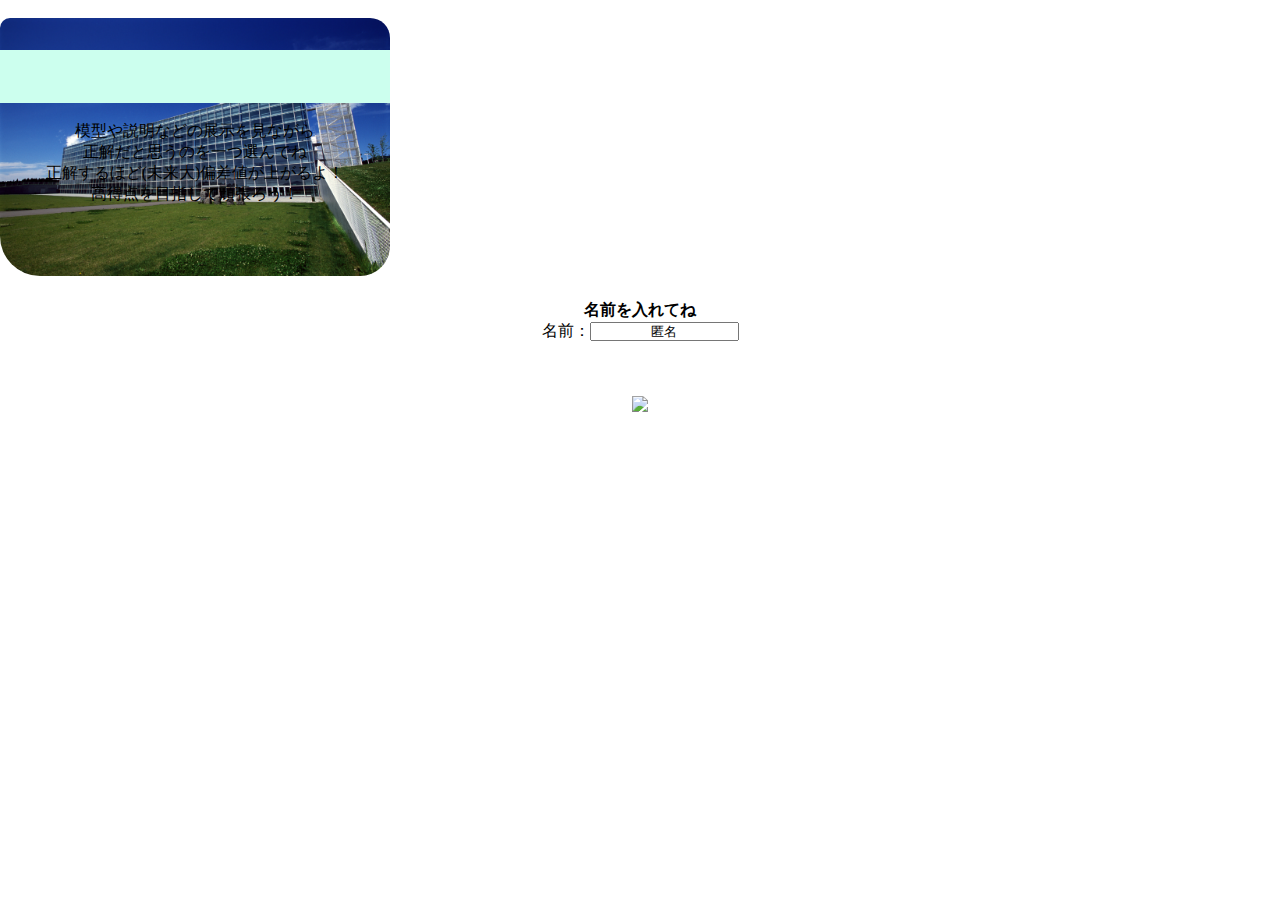
==== index.html @ a5bf8b03 "Update index.html" ====
<!DOCTYPE html>
<html lang="ja">
<head>
    <meta charset="UTF-8">
    <meta name="viewport" content="width=device-width, initial-scale=1.0">
    <title>はじめに</title>
    <link rel="stylesheet" href="style.css">
</head>
<body>

    <div class="relative">
        <br>
        <img src="fun.png" class="fun">

        <div class="absolute">
            
            <p class="text">
                <span>触発の連鎖を通して豊かな文化的体験を深める</span><br>
                <strong>ミュージアムIT</strong>
            </p>

            <br>   
            <p>模型や説明などの展示を見ながら</p>
            <p>正解だと思うのを一つ選んでね</p>
            <p>正解するほど(未来大)偏差値が上がるよ！</p>
            <p>高得点を目指して頑張ろう！</p>
            <br>
        
        </div>
    </div>

    <h4>名前を入れてね</h4>
    <form action="quiz.html" method="post">
    <label>名前：</label><input id="name" type="text" size="16" value="匿名"></label>
    </form>

    <br>
    <br>
    <br>
    <a href="index.html" id="startbutton">
        <img src="startbutton.png">
    </a>



<script src="main.js"></script>
</body>
</html>
---- style.css ----
@charset "utf-8";

* {
  margin: 0;
  padding: 0;
  box-sizing: border-box;
  text-align: center;
  
}

img { max-width:100%; height:auto; }



.relative{
    position: relative;
    width: 390px;
    margin-bottom: 20px;
}

.absolute{
    position: absolute;
    top: 50px;
    right: 0;
    left: 0;
    margin: 0 auto;
    text-align: center;
}

.fun{
    /* filter: blur(6px);
    filter: contrast(0.5);
    filter: opacity(30%);  *
    */
    border-radius: 10px 20px 30px 40px;
} 


.text{
    font-size: 13px;
    font-family: 'Noto Serif JP', serif;
    background-color: #ccffee;
    letter-spacing: 2px;
    }
    .text span{
    opacity: 0;
    animation: letter-glow 0.7s 0s ease both;
    }
    .is-act .text span{
    opacity: 1;
    }
    .text span:nth-child(1) {
    animation-delay: 0.5s;
    }
    .text span:nth-child(2) {
    animation-delay: 0.7s;
    }
    .text span:nth-child(3) {
    animation-delay: 0.9s;
    }
    .text strong{
    opacity: 0;
    filter: blur(10px);
    animation: letter-glow 0.7s 0s ease both, blur 2s 0s ease both;
    font-size: 200%;
    animation-delay: 1.5s;
    }
    .text span:nth-child(4) {
    animation-delay: 2.1s;
    }
    .text span:nth-child(5) {
    animation-delay: 2.3s;
    }
    .text span:nth-child(6) {
    animation-delay: 2.5s;
    }
    .text span:nth-child(7) {
    animation-delay: 2.7s;
    }
    .text span:nth-child(8) {
    animation-delay: 2.9s;
    }
    .text span:nth-child(9) {
    animation-delay: 3.1s;
    }
    .text span:nth-child(10) {
    animation-delay: 3.3s;
    }
    .text span:nth-child(11) {
    animation-delay: 3.5s;
    }
    .is-act .text span{
      opacity: 0;
      animation: letter-glow 0.7s 0s ease both;
    }
    .is-act .text span{
    opacity: 1;
    }
    .is-act .text span:nth-child(1) {
      animation-delay: 0.5s;
    }
    .is-act .text span:nth-child(2) {
      animation-delay: 0.7s;
    }
    .is-act .text span:nth-child(3) {
      animation-delay: 0.9s;
    }
    .is-act .text strong{
      opacity: 0;
      filter: blur(10px);
      animation: letter-glow 0.7s 0s ease both, letter-blur 2s 0s ease both;
      font-size: 200%;
      animation-delay: 1.5s;
    }
    .is-act .text span:nth-child(4) {
      animation-delay: 2.1s;
    }
    .is-act .text span:nth-child(5) {
      animation-delay: 2.3s;
    }
    .is-act .text span:nth-child(6) {
      animation-delay: 2.5s;
    }
    .is-act .text span:nth-child(7) {
      animation-delay: 2.7s;
    }
    .is-act .text span:nth-child(8) {
      animation-delay: 2.9s;
    }
    .is-act .text span:nth-child(9) {
      animation-delay: 3.1s;
    }
    .is-act .text span:nth-child(10) {
      animation-delay: 3.3s;
    }
    .is-act .text span:nth-child(11) {
      animation-delay: 3.5s;
    }
    @keyframes letter-glow{
    0%   {
      opacity: 0;
      text-shadow: 0px 0px 1px rgba(255,255,255,0.1);
    }
    66%  {
      opacity: 1;
      text-shadow: 0px 0px 20px rgba(255,255,255,0.9);
    }
    77%   { opacity: 1;  }
    100% {
      opacity:0.7;
      text-shadow: 0px 0px 20px rgba(255,255,255,0.0);
    }
    }
    @keyframes blur {
    0% {
      opacity: 0;
      filter: blur(10px);
    }
    100% {
      opacity: 1;
      filter: blur(0);
    }
        
    }

.card {
    padding-top:50px;
    display: flex;
    flex-direction: column;
    align-items: center;
    background-color: #ffffff;
    box-shadow: 0 0 5px rgba(0, 0, 0, 0.8);
    border-radius: 30px;
    width: 80%;
    height: 80vh;
    height: 80svh;
    margin: 30px auto;
    padding: 10px;
}

/* .question{
  box-shadow: 0 0 5px rgba(158, 26, 26, 0.8);
} */
     
.card h3 {
     font-size: 24px;
     text-align: left;
}
.card h2{
  font-size:20px;
  text-align: center;
}
.card .answer{
  font-size:20px;
  text-align: left;
}
.card .kotae{
  font-size:15px;
  padding-top: 20px;
}
     
.card .choice {
    /* margin-top: 50px;
     display: flex;
     justify-content: space-around;
     width: 100%;*/
     margin-top: 40px;
     display: -webkit-flex;
     display: flex;
     -webkit-justify-content: space-between;
     justify-content: space-between;
     -webkit-align-items: flex-start;
     align-items: center;
     -webkit-flex-direction: column;
     flex-direction: column;
     height: 150px;
}

.card .choice button {
     border: 1px solid rgba(0, 0, 0);
     padding: 10px 20px;
     margin:10px;
     cursor: pointer;
     box-shadow: 0 0 5px rgba(0, 0, 0, 0.3);
     outline: none;
     background-color: rgba(66, 66, 175, 0.747);
     width: 250px;
     border-radius: 30px;
     color : #ffffff;
     text-align: left;
}

.card .tip{
text-align: left;
}

.hintButton{
  display: inline-block;
  background: #e6f05f;
  padding: 5px 10px;
  cursor: pointer;
  box-shadow: 0 0 5px rgba(0, 0, 0.8, 0.8);
}

.nextButton{
  display: inline-block;
  background: #5fd355;
  padding: 5px 10px;
  cursor: pointer;
  box-shadow: 0 0 5px rgba(0, 0, 0.8, 0.8);
}

.video{
  align-items: center;
  padding-top: 30px;
  padding-left: 3px;
  top:0; 
  width: 100%; 
  height: 100%; 
  background: #FFF; 
  z-index: 9999999999;
}

.hint{
  text-align: left;
}

#rankingbutton { 
  display: none;
  padding-top: px;
  padding-bottom:60px;
}   /* 非表示 */

/*ランキング*/
.top{
  padding-top:30px;
  margin: 0;
  padding: 0;
  box-sizing: border-box;
  text-align: center;
  
  display: flex;
  flex-direction: column;
  align-items: center;
  background-color: #fff;
  box-shadow: 0 0 5px rgba(0, 0, 0, 0.8);
  width: 80%;
  height: 160px;
  margin: 50px auto;
  padding: 10px;
}

#id{
  display: none;
}
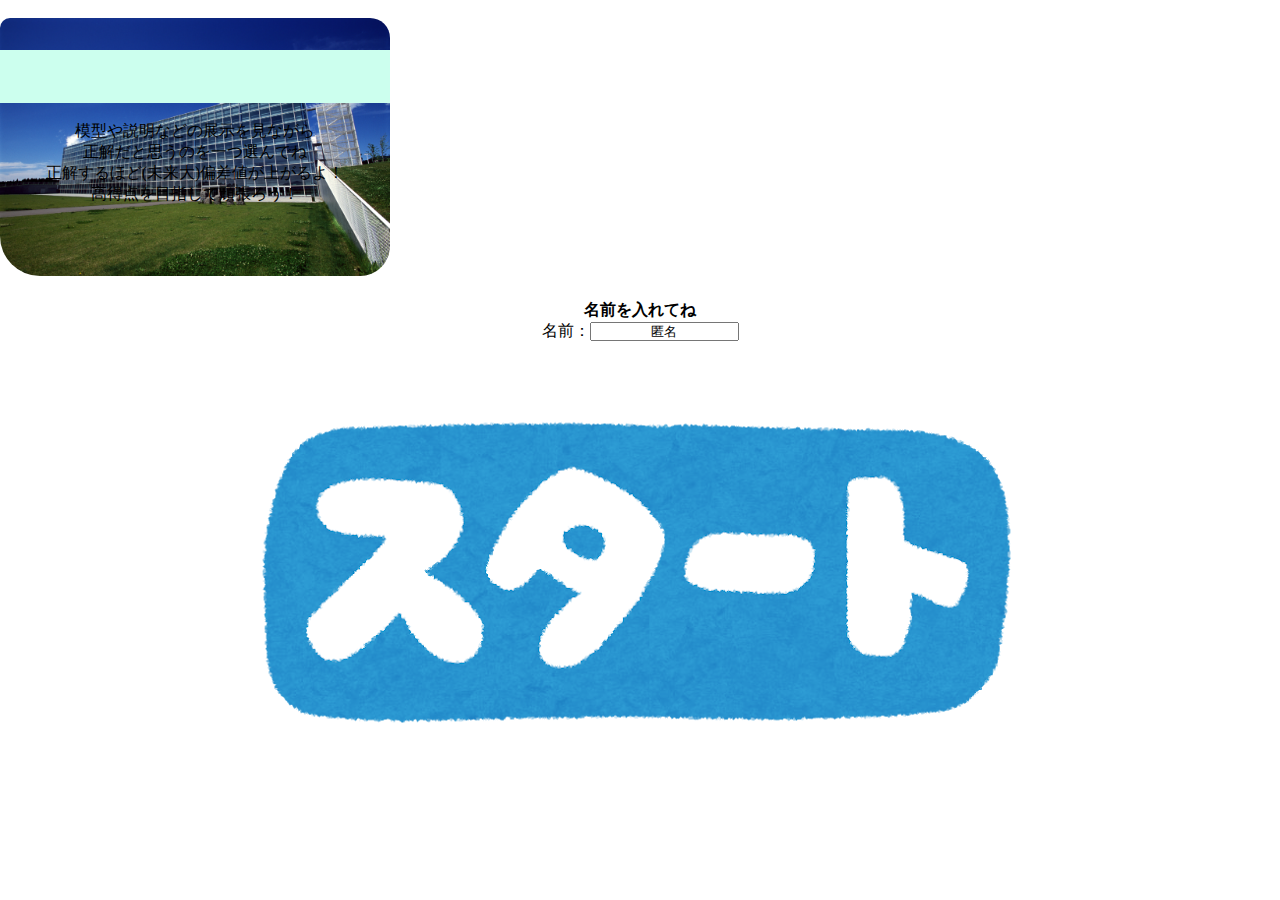
==== commit 122ec704: "Update index.html" ====
--- a/index.html
+++ b/index.html
@@ -37,7 +37,7 @@
     <br>
     <br>
     <br>
-    <a href="index.html" id="startbutton">
+    <a href="quiz.html" id="startbutton">
         <img src="startbutton.png">
     </a>
 
--- a/style.css
+++ b/style.css
@@ -1,14 +1,16 @@
 
 
 @charset "utf-8";
+
 
 * {
   margin: 0;
   padding: 0;
   box-sizing: border-box;
   text-align: center;
-  
-}
+
+}
+
 
 img { max-width:100%; height:auto; }
 
@@ -170,7 +172,7 @@
     display: flex;
     flex-direction: column;
     align-items: center;
-    background-color: #ffffff;
+    background-color: rgba(255, 255, 255, 0.5);
     box-shadow: 0 0 5px rgba(0, 0, 0, 0.8);
     border-radius: 30px;
     width: 80%;
@@ -194,7 +196,6 @@
 }
 .card .answer{
   font-size:20px;
-  text-align: left;
 }
 .card .kotae{
   font-size:15px;
@@ -254,13 +255,19 @@
 
 .video{
   align-items: center;
-  padding-top: 30px;
+  transform: scale(0.9);
+
   padding-left: 3px;
   top:0; 
   width: 100%; 
   height: 100%; 
   background: #FFF; 
   z-index: 9999999999;
+}
+
+.answerphoto{
+  align-items: center;
+  transform: scale(0.9);
 }
 
 .hint{
@@ -295,3 +302,20 @@
 #id{
   display: none;
 }
+
+.bg_pattern {
+  position: fixed;
+  top: 0;
+  left: 0;
+  width: 100vw;
+  height: 100vh;
+  background-color: #ffe9a7;
+  opacity: 0.4;
+  z-index: -1;
+}
+.ZigZag_3D {
+  /*
+  background: linear-gradient(135deg, #ffc10755 25%, transparent 25%) -20px 0/ 40px 40px, linear-gradient(225deg, #ffc107 25%, transparent 25%) -20px 0/ 40px 40px, linear-gradient(315deg, #ffc10755 25%, transparent 25%) 0px 0/ 40px 40px, linear-gradient(45deg, #ffc107 25%, #ffe9a7 25%) 0px 0/ 40px 40px;
+*/
+  background: linear-gradient(135deg, #077bff55 25%, transparent 25%) -20px 0/ 40px 40px, linear-gradient(225deg, #0749ff 25%, transparent 25%) -20px 0/ 40px 40px, linear-gradient(315deg, #077bff55 25%, transparent 25%) 0px 0/ 40px 40px, linear-gradient(45deg, #0749ff 25%, #a7dcff 25%) 0px 0/ 40px 40px;
+}
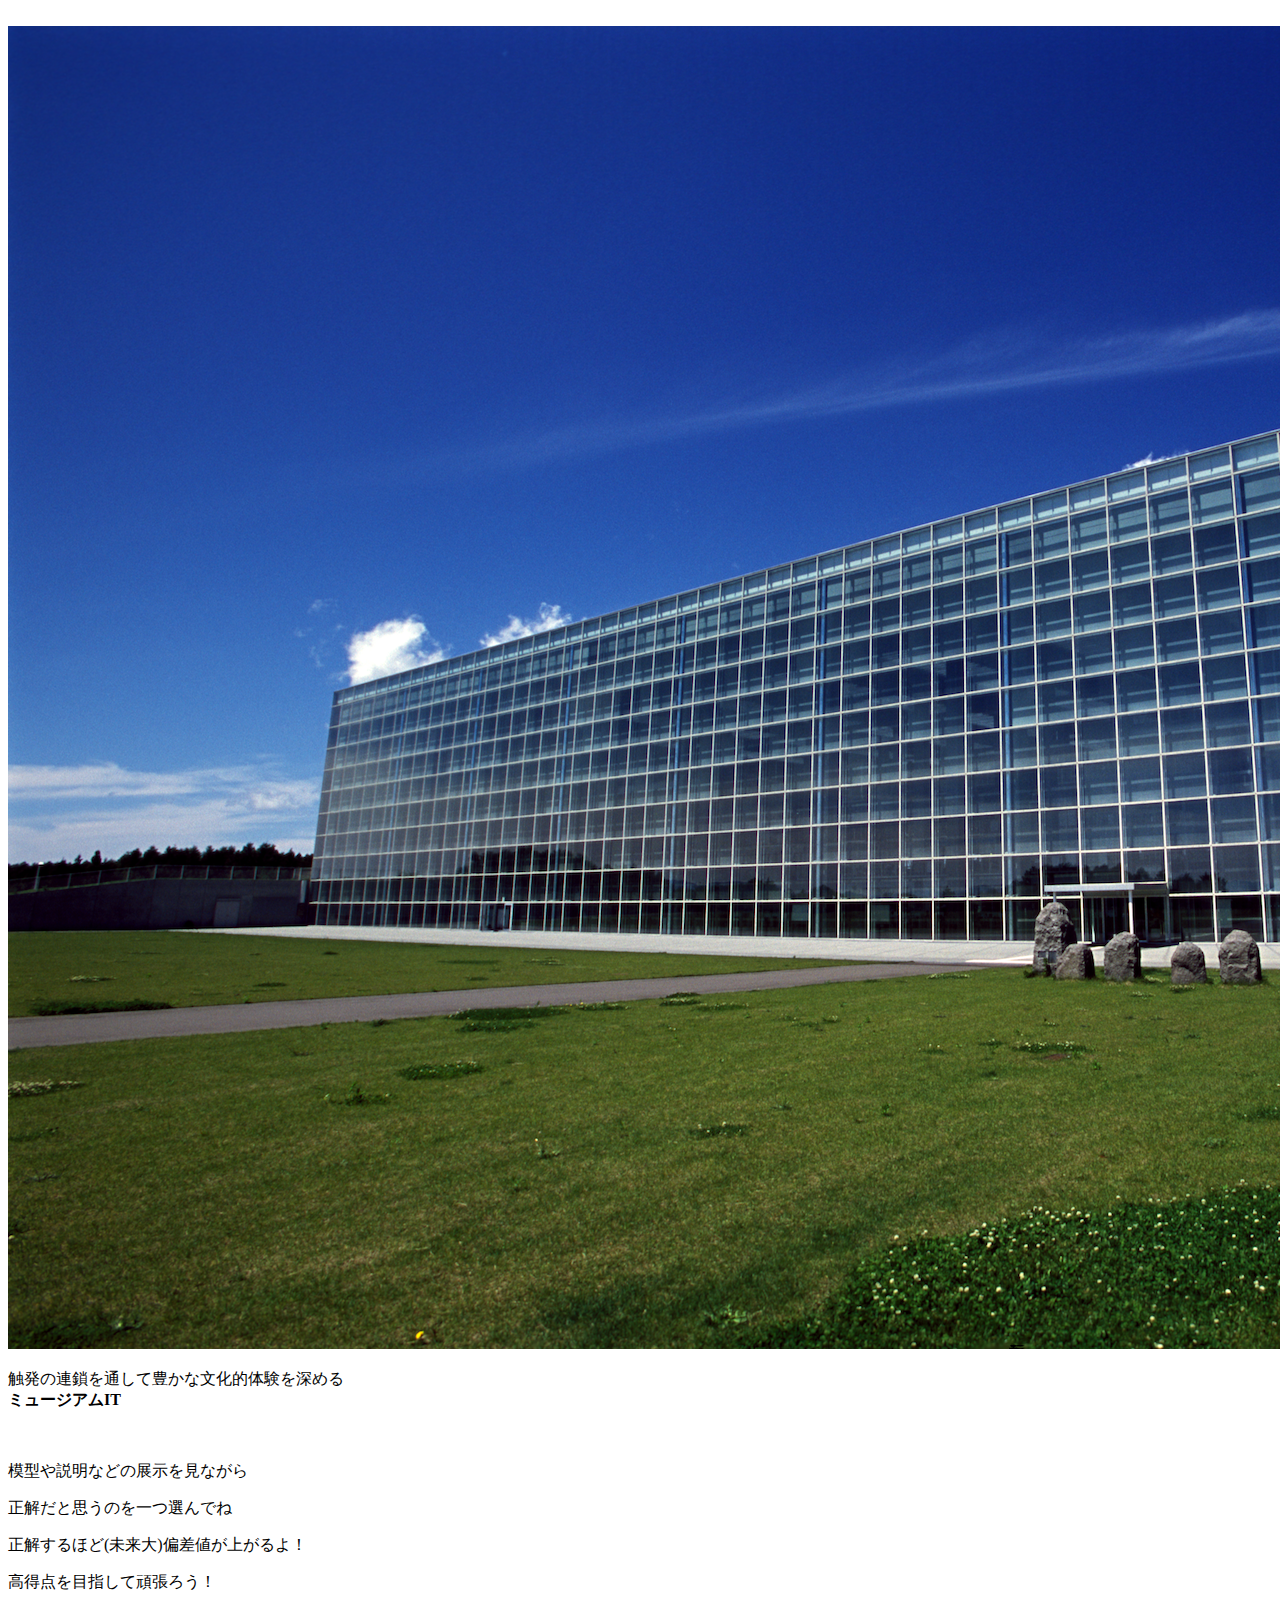
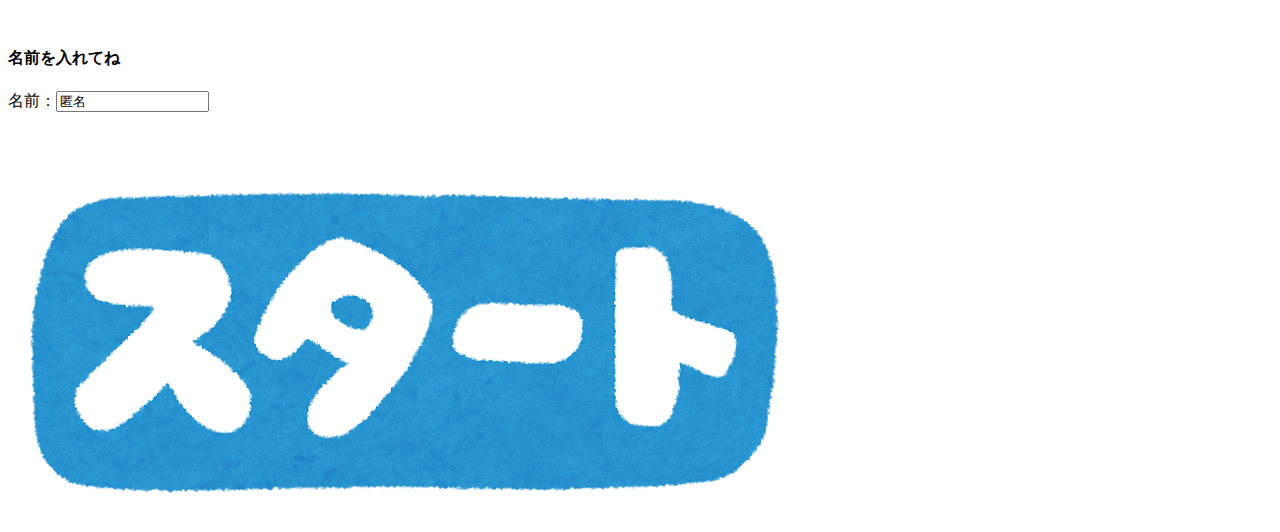
==== commit 8c2f4b18: "Update index.html" ====
--- a/index.html
+++ b/index.html
@@ -4,10 +4,10 @@
     <meta charset="UTF-8">
     <meta name="viewport" content="width=device-width, initial-scale=1.0">
     <title>はじめに</title>
-    <link rel="stylesheet" href="style.css">
+    <link rel="stylesheet" href="style3.css">
 </head>
 <body>
-
+    <div class="bg_pattern ZigZag_3D"></div>
     <div class="relative">
         <br>
         <img src="fun.png" class="fun">
@@ -19,30 +19,30 @@
                 <strong>ミュージアムIT</strong>
             </p>
 
-            <br>   
+            <br>  
+            <div class="tt">
             <p>模型や説明などの展示を見ながら</p>
             <p>正解だと思うのを一つ選んでね</p>
             <p>正解するほど(未来大)偏差値が上がるよ！</p>
             <p>高得点を目指して頑張ろう！</p>
+            </div>
             <br>
         
         </div>
     </div>
 
     <h4>名前を入れてね</h4>
-    <form action="quiz.html" method="post">
+    <form action="index.html" method="post">
     <label>名前：</label><input id="name" type="text" size="16" value="匿名"></label>
     </form>
 
     <br>
     <br>
     <br>
-    <a href="quiz.html" id="startbutton">
+    <a href="index.html" id="startbutton">
         <img src="startbutton.png">
     </a>
 
 
-
-<script src="main.js"></script>
 </body>
 </html>
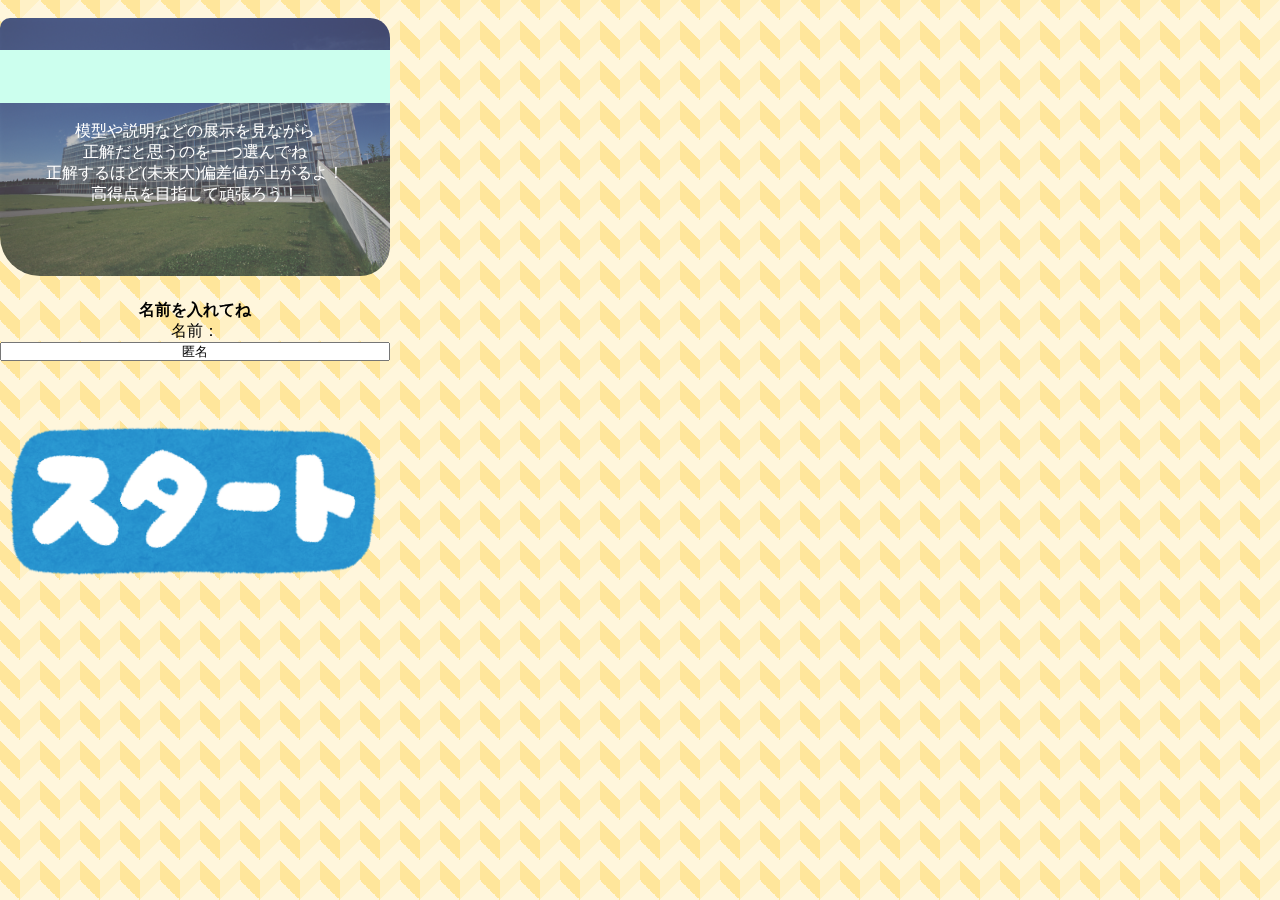
==== commit df0cb844: "Update index.html" ====
--- a/index.html
+++ b/index.html
@@ -39,7 +39,7 @@
     <br>
     <br>
     <br>
-    <a href="index.html" id="startbutton">
+    <a href="quiz.html" id="startbutton">
         <img src="startbutton.png">
     </a>
 
--- a/style3.css
+++ b/style3.css
@@ -0,0 +1,326 @@
+
+
+@charset "utf-8";
+
+
+* {
+  margin: 0;
+  padding: 0;
+  box-sizing: border-box;
+  text-align: center;
+  width: 390px;
+
+}
+
+
+img { max-width:100%; height:auto; }
+
+
+
+.relative{
+    position: relative;
+    width: 390px;
+    margin-bottom: 20px;
+}
+
+.absolute{
+    position: absolute;
+    top: 50px;
+    right: 0;
+    left: 0;
+    margin: 0 auto;
+    text-align: center;
+}
+
+.fun{
+    filter: blur(6px);
+    filter: contrast(0.5);
+    
+    border-radius: 10px 20px 30px 40px;
+} 
+
+
+.text{
+    font-size: 13px;
+    font-family: 'Noto Serif JP', serif;
+    background-color: #ccffee;
+    letter-spacing: 2px;
+    }
+    .text span{
+    opacity: 0;
+    animation: letter-glow 0.7s 0s ease both;
+    }
+    .is-act .text span{
+    opacity: 1;
+    }
+    .text span:nth-child(1) {
+    animation-delay: 0.5s;
+    }
+    .text span:nth-child(2) {
+    animation-delay: 0.7s;
+    }
+    .text span:nth-child(3) {
+    animation-delay: 0.9s;
+    }
+    .text strong{
+    opacity: 0;
+    filter: blur(10px);
+    animation: letter-glow 0.7s 0s ease both, blur 2s 0s ease both;
+    font-size: 200%;
+    animation-delay: 1.5s;
+    }
+    .text span:nth-child(4) {
+    animation-delay: 2.1s;
+    }
+    .text span:nth-child(5) {
+    animation-delay: 2.3s;
+    }
+    .text span:nth-child(6) {
+    animation-delay: 2.5s;
+    }
+    .text span:nth-child(7) {
+    animation-delay: 2.7s;
+    }
+    .text span:nth-child(8) {
+    animation-delay: 2.9s;
+    }
+    .text span:nth-child(9) {
+    animation-delay: 3.1s;
+    }
+    .text span:nth-child(10) {
+    animation-delay: 3.3s;
+    }
+    .text span:nth-child(11) {
+    animation-delay: 3.5s;
+    }
+    .is-act .text span{
+      opacity: 0;
+      animation: letter-glow 0.7s 0s ease both;
+    }
+    .is-act .text span{
+    opacity: 1;
+    }
+    .is-act .text span:nth-child(1) {
+      animation-delay: 0.5s;
+    }
+    .is-act .text span:nth-child(2) {
+      animation-delay: 0.7s;
+    }
+    .is-act .text span:nth-child(3) {
+      animation-delay: 0.9s;
+    }
+    .is-act .text strong{
+      opacity: 0;
+      filter: blur(10px);
+      animation: letter-glow 0.7s 0s ease both, letter-blur 2s 0s ease both;
+      font-size: 200%;
+      animation-delay: 1.5s;
+    }
+    .is-act .text span:nth-child(4) {
+      animation-delay: 2.1s;
+    }
+    .is-act .text span:nth-child(5) {
+      animation-delay: 2.3s;
+    }
+    .is-act .text span:nth-child(6) {
+      animation-delay: 2.5s;
+    }
+    .is-act .text span:nth-child(7) {
+      animation-delay: 2.7s;
+    }
+    .is-act .text span:nth-child(8) {
+      animation-delay: 2.9s;
+    }
+    .is-act .text span:nth-child(9) {
+      animation-delay: 3.1s;
+    }
+    .is-act .text span:nth-child(10) {
+      animation-delay: 3.3s;
+    }
+    .is-act .text span:nth-child(11) {
+      animation-delay: 3.5s;
+    }
+    @keyframes letter-glow{
+    0%   {
+      opacity: 0;
+      text-shadow: 0px 0px 1px rgba(255,255,255,0.1);
+    }
+    66%  {
+      opacity: 1;
+      text-shadow: 0px 0px 20px rgba(255,255,255,0.9);
+    }
+    77%   { opacity: 1;  }
+    100% {
+      opacity:0.7;
+      text-shadow: 0px 0px 20px rgba(255,255,255,0.0);
+    }
+    }
+    @keyframes blur {
+    0% {
+      opacity: 0;
+      filter: blur(10px);
+    }
+    100% {
+      opacity: 1;
+      filter: blur(0);
+    }
+        
+    }
+
+.card {
+    padding-top:50px;
+    display: flex;
+    flex-direction: column;
+    align-items: center;
+    background-color: rgba(255, 255, 255, 0.5);
+    box-shadow: 0 0 5px rgba(0, 0, 0, 0.8);
+    border-radius: 30px;
+    width: 80%;
+    height: 80vh;
+    height: 80svh;
+    margin: 30px auto;
+    padding: 10px;
+}
+
+/* .question{
+  box-shadow: 0 0 5px rgba(158, 26, 26, 0.8);
+} */
+     
+.card h3 {
+     font-size: 24px;
+     text-align: left;
+}
+.card h2{
+  font-size:20px;
+  text-align: center;
+}
+.card .answer{
+  font-size:20px;
+}
+.card .kotae{
+  font-size:15px;
+  padding-top: 20px;
+}
+     
+.card .choice {
+    /* margin-top: 50px;
+     display: flex;
+     justify-content: space-around;
+     width: 100%;*/
+     margin-top: 40px;
+     display: -webkit-flex;
+     display: flex;
+     -webkit-justify-content: space-between;
+     justify-content: space-between;
+     -webkit-align-items: flex-start;
+     align-items: center;
+     -webkit-flex-direction: column;
+     flex-direction: column;
+     height: 150px;
+}
+
+.card .choice button {
+     border: 1px solid rgba(0, 0, 0);
+     padding: 10px 20px;
+     margin:10px;
+     cursor: pointer;
+     box-shadow: 0 0 5px rgba(0, 0, 0, 0.3);
+     outline: none;
+     background-color: rgba(66, 66, 175, 0.747);
+     width: 250px;
+     border-radius: 30px;
+     color : #ffffff;
+     text-align: left;
+}
+
+.card .tip{
+text-align: left;
+}
+
+.hintButton{
+  display: inline-block;
+  background: #e6f05f;
+  padding: 5px 10px;
+  cursor: pointer;
+  box-shadow: 0 0 5px rgba(0, 0, 0.8, 0.8);
+}
+
+.nextButton{
+  display: inline-block;
+  background: #5fd355;
+  padding: 5px 10px;
+  cursor: pointer;
+  box-shadow: 0 0 5px rgba(0, 0, 0.8, 0.8);
+}
+
+.video{
+  align-items: center;
+  transform: scale(0.9);
+
+  padding-left: 3px;
+  top:0; 
+  width: 100%; 
+  height: 100%; 
+  background: #FFF; 
+  z-index: 9999999999;
+}
+
+.answerphoto{
+  align-items: center;
+  transform: scale(0.9);
+}
+
+.hint{
+  text-align: left;
+}
+
+#rankingbutton { 
+  display: none;
+  padding-top: px;
+  padding-bottom:60px;
+}   /* 非表示 */
+
+/*ランキング*/
+.top{
+  padding-top:30px;
+  margin: 0;
+  padding: 0;
+  box-sizing: border-box;
+  text-align: center;
+  
+  display: flex;
+  flex-direction: column;
+  align-items: center;
+  background-color: #fff;
+  box-shadow: 0 0 5px rgba(0, 0, 0, 0.8);
+  width: 80%;
+  height: 160px;
+  margin: 50px auto;
+  padding: 10px;
+}
+
+#id{
+  display: none;
+}
+
+.bg_pattern {
+  position: fixed;
+  top: 0;
+  left: 0;
+  width: 100vw;
+  height: 100vh;
+  background-color: #ffe9a7;
+  opacity: 0.4;
+  z-index: -1;
+}
+.ZigZag_3D {
+  
+  background: linear-gradient(135deg, #ffc10755 25%, transparent 25%) -20px 0/ 40px 40px, linear-gradient(225deg, #ffc107 25%, transparent 25%) -20px 0/ 40px 40px, linear-gradient(315deg, #ffc10755 25%, transparent 25%) 0px 0/ 40px 40px, linear-gradient(45deg, #ffc107 25%, #ffe9a7 25%) 0px 0/ 40px 40px;
+/*
+  background: linear-gradient(135deg, #077bff55 25%, transparent 25%) -20px 0/ 40px 40px, linear-gradient(225deg, #0749ff 25%, transparent 25%) -20px 0/ 40px 40px, linear-gradient(315deg, #077bff55 25%, transparent 25%) 0px 0/ 40px 40px, linear-gradient(45deg, #0749ff 25%, #a7dcff 25%) 0px 0/ 40px 40px;
+*/
+  }
+
+  .tt{
+color:#ffffff
+  }
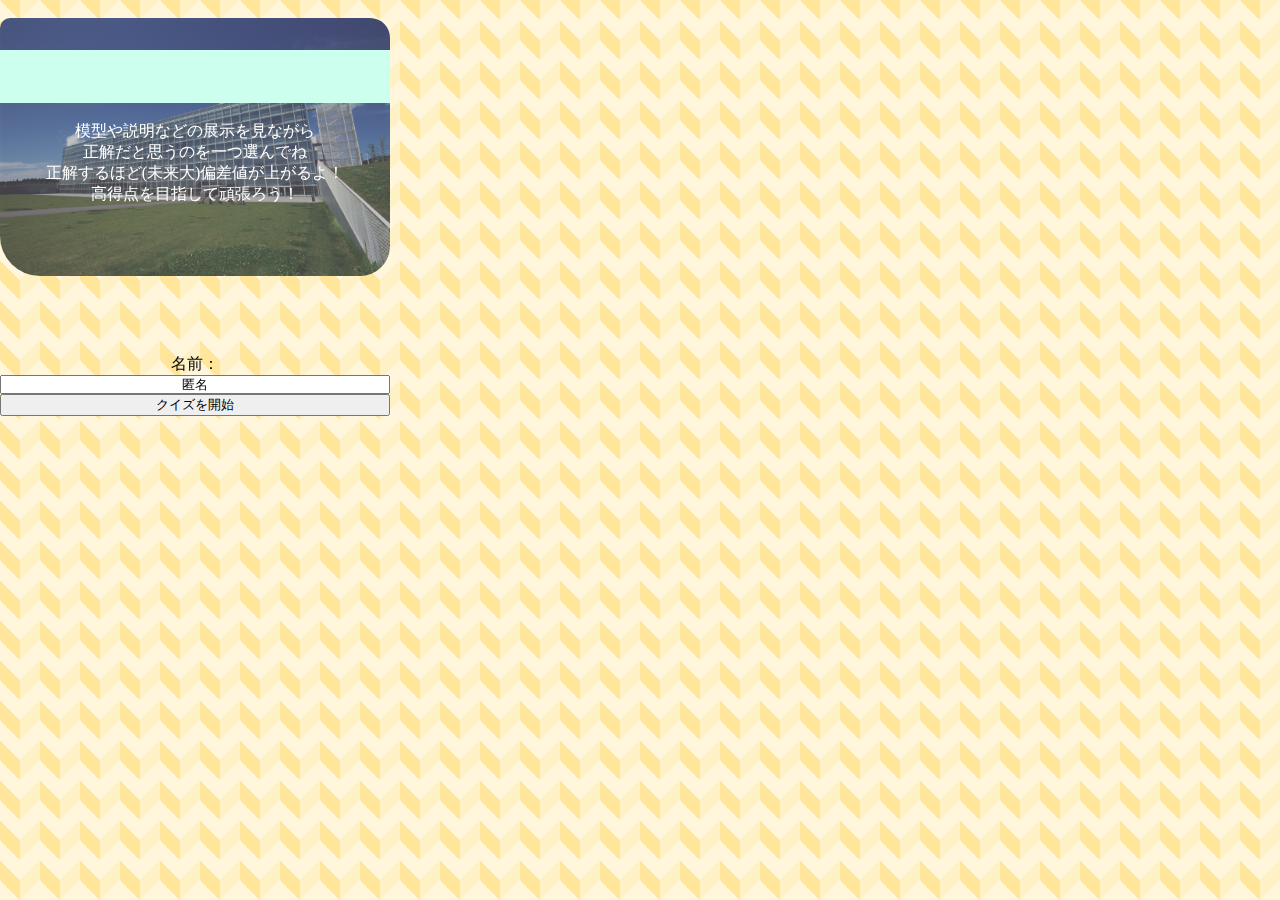
==== commit 18cc365f: "Update index.html" ====
--- a/index.html
+++ b/index.html
@@ -31,17 +31,34 @@
         </div>
     </div>
 
-    <h4>名前を入れてね</h4>
-    <form action="index.html" method="post">
-    <label>名前：</label><input id="name" type="text" size="16" value="匿名"></label>
-    </form>
+    <section id="image-carousel" class="splide" aria-label="お気に入りの写真">
+        <div class="splide__track">
+              <ul class="splide__list">
+                  <li class="splide__slide">
+                      <img src="image01.jpg" alt="">
+                  </li>
+                  <li class="splide__slide">
+                      <img src="image02.jpg" alt="">
+                  </li>
+                  <li class="splide__slide">
+                      <img src="image03.jpg" alt="">
+                  </li>
+              </ul>
+        </div>
+      </section>
+
+
+    <form action="quiz.html" method="get">
+        <label>名前：</label>
+        <input id="name" name="username" type="text" size="16" value="匿名">
+        <button type="submit">クイズを開始</button>
+      </form>
+      
 
     <br>
     <br>
     <br>
-    <a href="quiz.html" id="startbutton">
-        <img src="startbutton.png">
-    </a>
+
 
 
 </body>
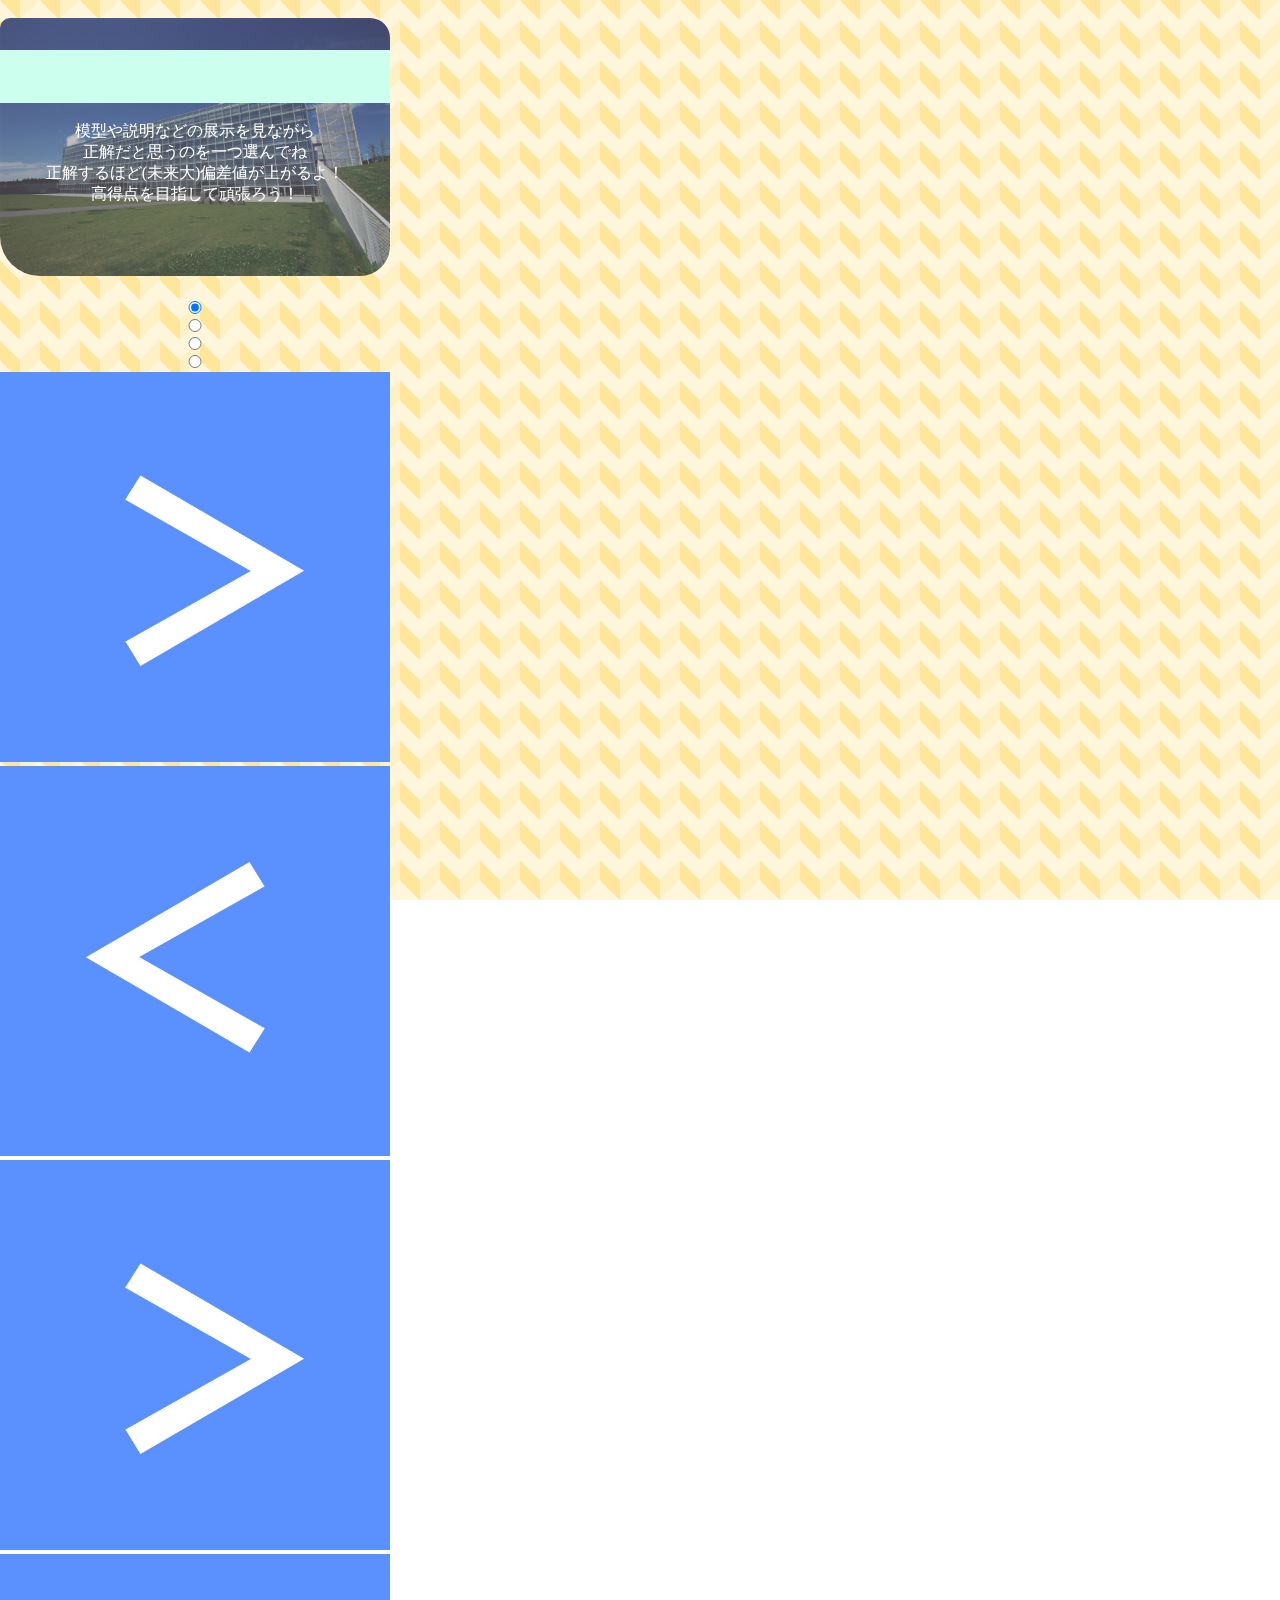
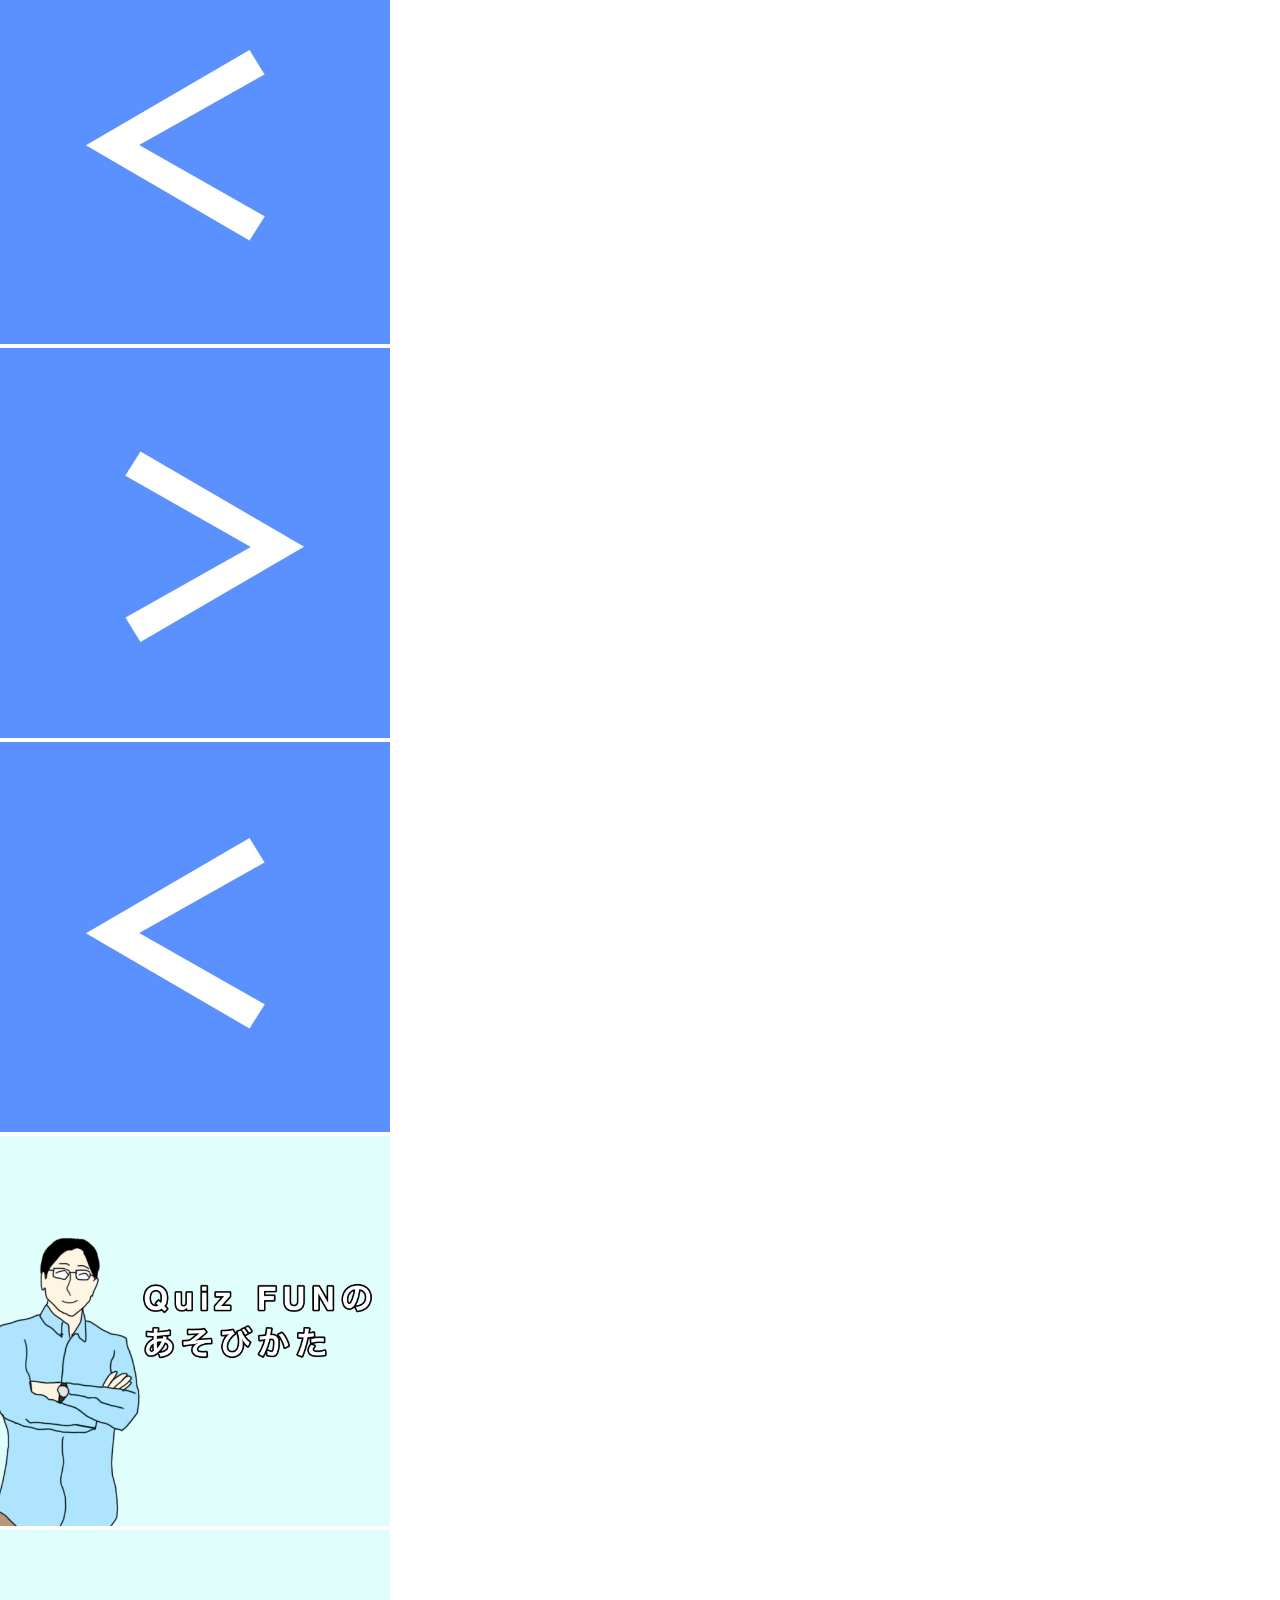
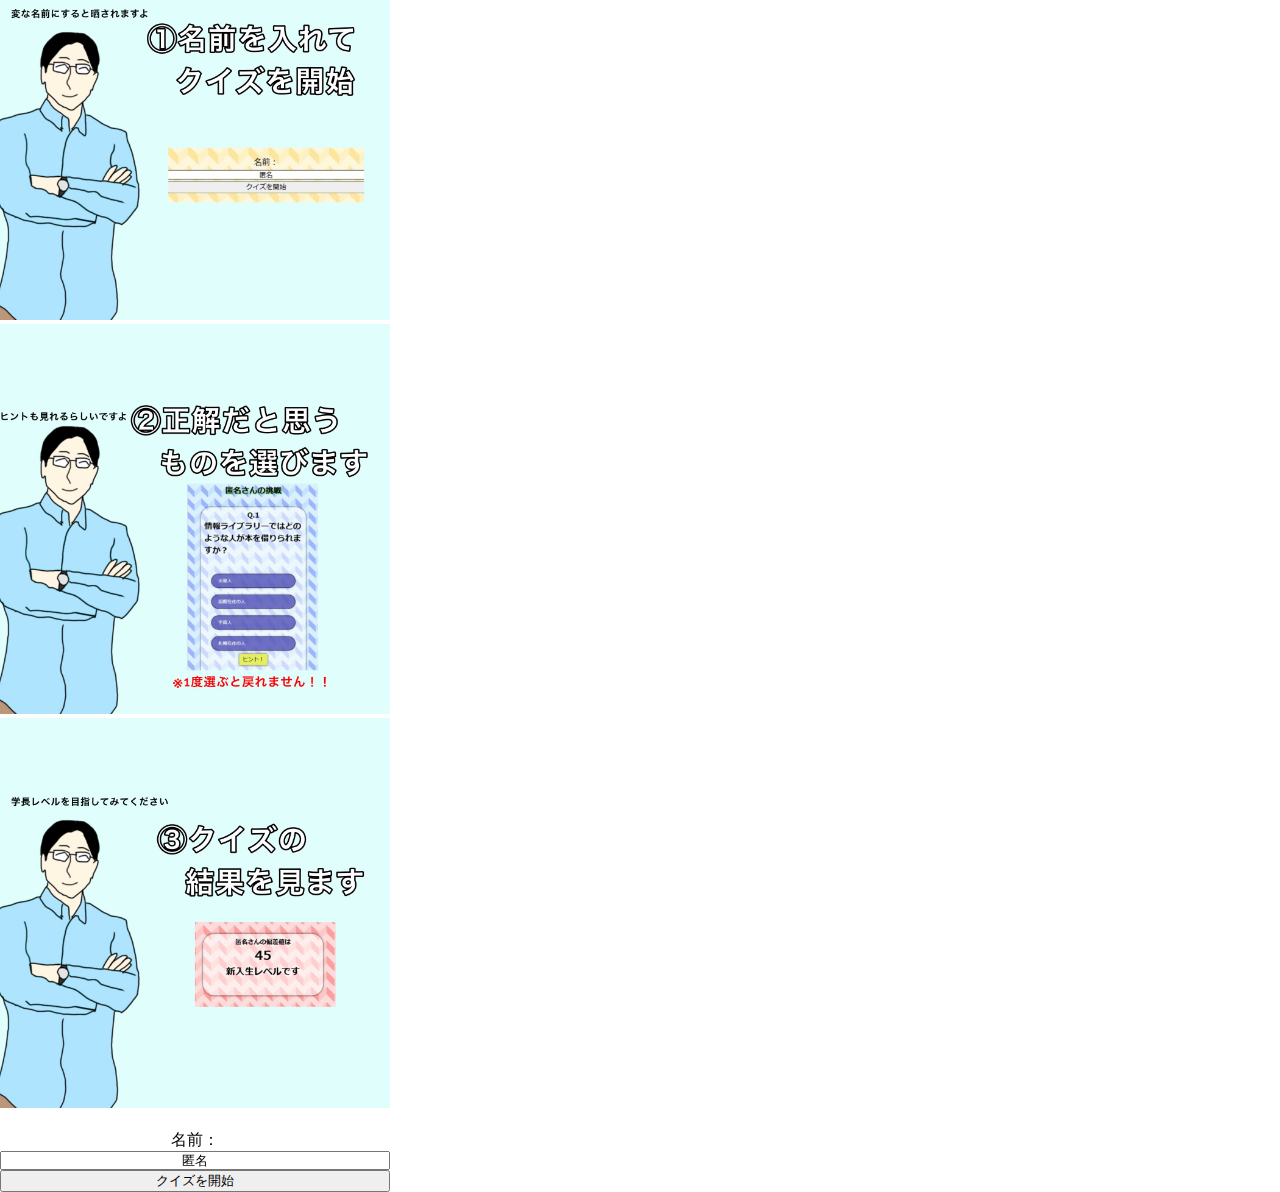
==== commit 2290662e: "Update index.html" ====
--- a/index.html
+++ b/index.html
@@ -31,35 +31,78 @@
         </div>
     </div>
 
-    <section id="image-carousel" class="splide" aria-label="お気に入りの写真">
-        <div class="splide__track">
-              <ul class="splide__list">
-                  <li class="splide__slide">
-                      <img src="image01.jpg" alt="">
-                  </li>
-                  <li class="splide__slide">
-                      <img src="image02.jpg" alt="">
-                  </li>
-                  <li class="splide__slide">
-                      <img src="image03.jpg" alt="">
-                  </li>
-              </ul>
+
+    <div class="c-carousel">
+        <!-- ①スライドエリア解説 開始 -->
+        <input class="c-carousel__activator-main" type="radio" checked id="carousel-main-1" name="carousel-main">
+        <input class="c-carousel__activator-main" type="radio" id="carousel-main-2" name="carousel-main">
+        <input class="c-carousel__activator-main" type="radio" id="carousel-main-3" name="carousel-main">
+        <input class="c-carousel__activator-main" type="radio" id="carousel-main-4" name="carousel-main">
+        <!-- ①スライドエリア解説 終了 -->
+        <div class="c-carousel__main">
+          <!-- ②ボタンエリア解説 開始 -->
+          <div class="c-carousel__main-control">
+            <div class="c-carousel__main-control-item">
+              <label class="c-carousel__btn-next-main" for="carousel-main-2">
+                <img class="c-image-arrow" src="next.jpg" alt=">>"/>
+              </label>
+            </div>
+            <div class="c-carousel__main-control-item">
+              <label class="c-carousel__btn-prev-main" for="carousel-main-1">
+                <img class="c-image-arrow" src="prev.jpg" alt=""/>
+              </label>
+              <label class="c-carousel__btn-next-main" for="carousel-main-3">
+                <img class="c-image-arrow" src="next.jpg" alt=""/>
+              </label>
+            </div>
+            <div class="c-carousel__main-control-item">
+              <label class="c-carousel__btn-prev-main" for="carousel-main-2">
+                <img class="c-image-arrow" src="prev.jpg" alt=""/>
+              </label>
+              <label class="c-carousel__btn-next-main" for="carousel-main-4">
+                <img class="c-image-arrow" src="next.jpg" alt=""/>
+              </label>
+            </div>
+            <div class="c-carousel__main-control-item">
+              <label class="c-carousel__btn-prev-main" for="carousel-main-3">
+                <img class="c-image-arrow" src="prev.jpg" alt=""/>
+              </label>
+            </div>
+          </div>
+          <!-- ②ボタンエリア解説 終了 -->
+          <!-- ①スライドエリア解説 開始 -->
+          <div class="c-carousel__main-track">
+            <div class="c-carousel__main-item">
+              <img class="c-carousel__main-image" src="how1.jpg" alt=""/>
+            </div>
+            <div class="c-carousel__main-item">
+              <img class="c-carousel__main-image" src="how2.jpg" alt=""/>
+            </div>
+            <div class="c-carousel__main-item">
+              <img class="c-carousel__main-image" src="how3.jpg" alt=""/>
+            </div>
+            <div class="c-carousel__main-item">
+              <img class="c-carousel__main-image" src="how4.jpg" alt=""/>
+            </div>
+          </div>
+          <!-- ①スライドエリア解説 終了 -->
         </div>
-      </section>
+      </div>
 
+      <br>
 
     <form action="quiz.html" method="get">
         <label>名前：</label>
         <input id="name" name="username" type="text" size="16" value="匿名">
-        <button type="submit">クイズを開始</button>
-      </form>
-      
-
-    <br>
-    <br>
-    <br>
+        <button type="submit">クイズを開始</button> 
+    </form>
+    
+    
+    
+    
 
 
 
 </body>
+
 </html>
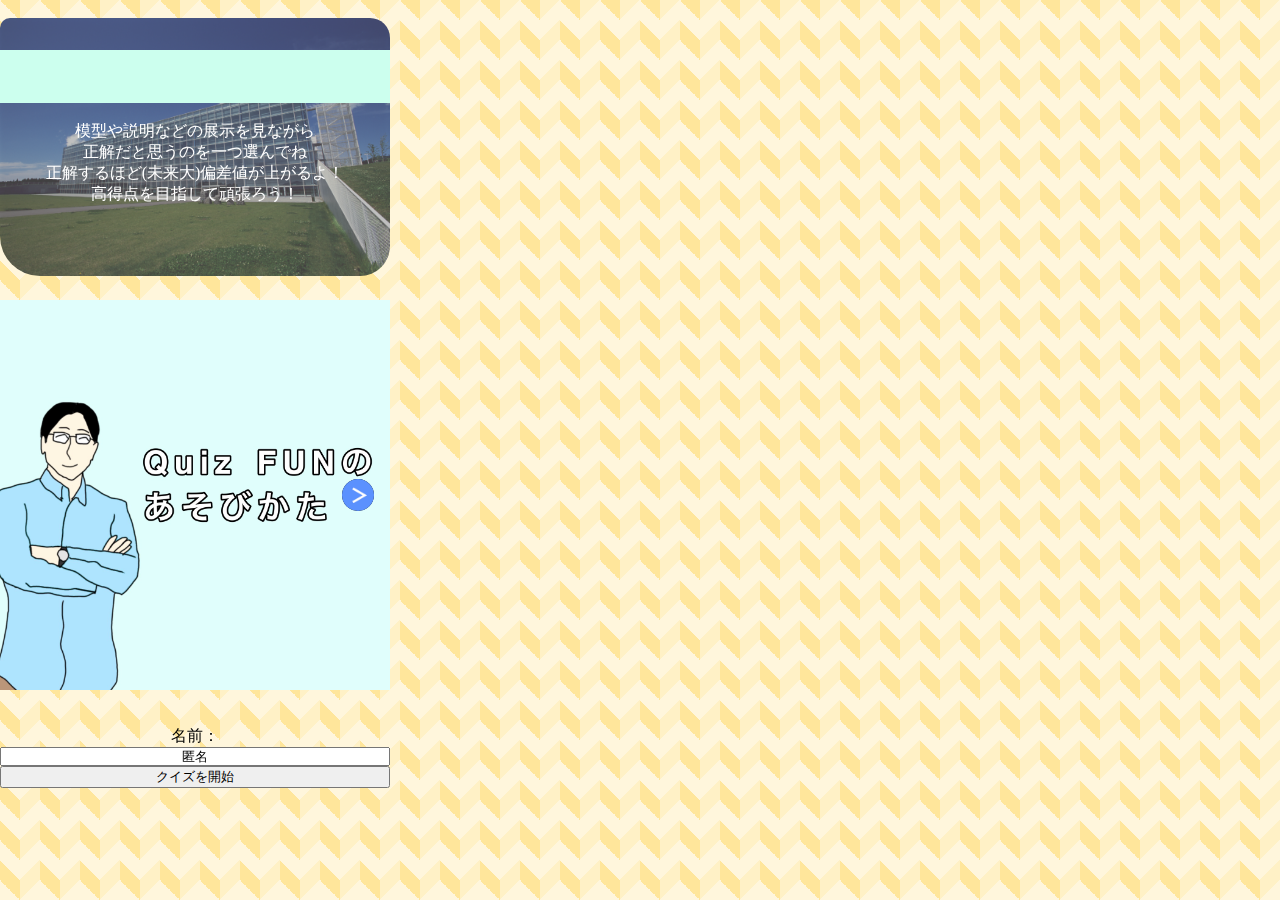
==== commit 45ee482c: "Update index.html" ====
--- a/index.html
+++ b/index.html
@@ -92,8 +92,10 @@
       <br>
 
     <form action="quiz.html" method="get">
+      <br>
         <label>名前：</label>
         <input id="name" name="username" type="text" size="16" value="匿名">
+      <br>
         <button type="submit">クイズを開始</button> 
     </form>
     
--- a/style3.css
+++ b/style3.css
@@ -308,7 +308,7 @@
   top: 0;
   left: 0;
   width: 100vw;
-  height: 100vh;
+  height: 100%;
   background-color: #ffe9a7;
   opacity: 0.4;
   z-index: -1;
@@ -324,3 +324,92 @@
   .tt{
 color:#ffffff
   }
+  
+  .c-carousel {
+    position: relative;
+
+    margin: 0 auto;
+  }
+  .c-carousel__activator-main {
+    position: absolute;
+    z-index: -1;
+    opacity: 0;
+    width: 20px;
+  }
+  .c-carousel__main {
+    overflow: hidden;
+    position: relative;
+  }
+
+
+  .c-carousel__main-track {
+    display: flex;
+    white-space: nowrap;
+    transition: transform 0.3s ease-out;
+  }
+  .c-carousel__main-item {
+    flex-shrink: 0;
+    width: 100%;
+    
+  }
+  .c-carousel__main-image {
+    display: block;
+    width: 100%;
+    
+  }
+  
+  .c-carousel__main-control-item {
+    display: none;
+    
+  }
+  .c-carousel__btn-prev-main, .c-carousel__btn-next-main {
+    position: absolute;
+    top: 50%;
+    right: 16px;
+    z-index: 2;
+    display: flex;
+    align-items: center;
+    justify-content: center;
+    width: 32px;
+    height: 32px;
+    transform: translateY(-50%);
+    background-color: #000;
+    border-radius: 50%;
+    transition: opacity 0.3s;
+    cursor: pointer;
+  }
+  .c-carousel__btn-prev-main {
+    right: auto;
+    left: 16px;
+  }
+
+  .c-image-arrow{
+    border-radius: 50%;
+
+  }
+  
+  .c-carousel__activator-main:nth-child(1):checked ~ .c-carousel__main .c-carousel__main-control-item:nth-child(1) {
+    display: block;
+  }
+  .c-carousel__activator-main:nth-child(2):checked ~ .c-carousel__main .c-carousel__main-control-item:nth-child(2) {
+    display: block;
+  }
+  .c-carousel__activator-main:nth-child(3):checked ~ .c-carousel__main .c-carousel__main-control-item:nth-child(3) {
+    display: block;
+  }
+  .c-carousel__activator-main:nth-child(4):checked ~ .c-carousel__main .c-carousel__main-control-item:nth-child(4) {
+    display: block;
+  }
+
+  .c-carousel__activator-main:nth-child(1):checked ~ .c-carousel__main .c-carousel__main-track {
+    transform: translateX(calc(-100% * 0));
+  }
+  .c-carousel__activator-main:nth-child(2):checked ~ .c-carousel__main .c-carousel__main-track {
+    transform: translateX(calc(-100% * 1));
+  }
+  .c-carousel__activator-main:nth-child(3):checked ~ .c-carousel__main .c-carousel__main-track {
+    transform: translateX(calc(-100% * 2));
+  }
+  .c-carousel__activator-main:nth-child(4):checked ~ .c-carousel__main .c-carousel__main-track {
+    transform: translateX(calc(-100% * 3));
+  }
